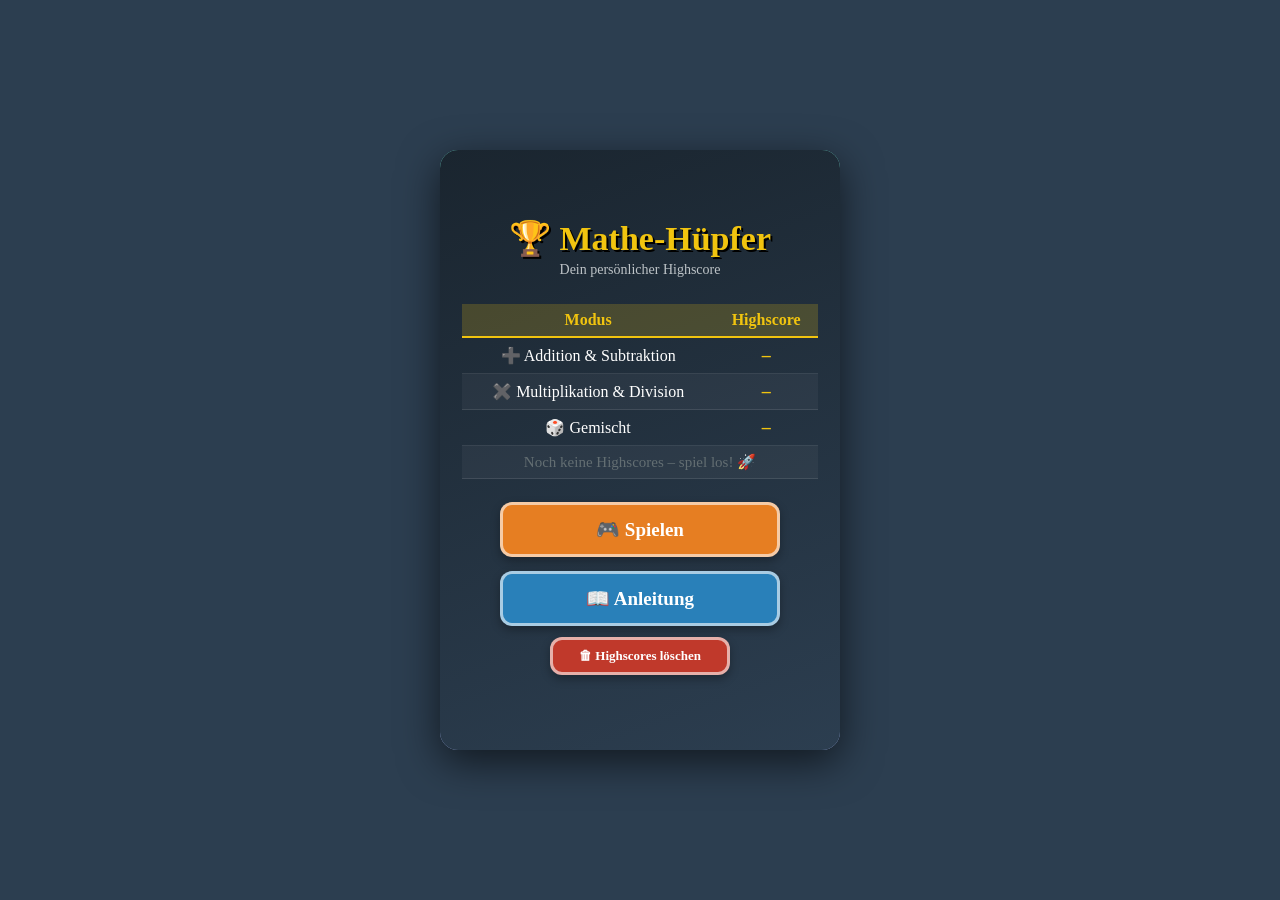
==== index.html @ c088469b "Create index.html" ====
<!DOCTYPE html>
<html lang="de">
<head>
    <meta charset="UTF-8">
    <meta name="viewport" content="width=device-width, initial-scale=1.0, maximum-scale=1.0, user-scalable=no">
    <meta name="theme-color" content="#f1c40f">
    <meta name="apple-mobile-web-app-capable" content="yes">
    <meta name="apple-mobile-web-app-status-bar-style" content="black-translucent">
    <meta name="apple-mobile-web-app-title" content="Mathe-Hüpfer">
    <link rel="manifest" href="manifest.json">
    <link rel="apple-touch-icon" href="mathe_jump.png">
    <title>Mathe-Hüpfer</title>
    <style>
        * { box-sizing: border-box; margin: 0; padding: 0; }
        body {
            background: #2c3e50;
            display: flex; justify-content: center; align-items: center;
            min-height: 100vh;
            font-family: 'Comic Sans MS', cursive;
            touch-action: none; overflow: hidden;
        }
        #app {
            position: relative; width: 400px; height: 600px;
            border-radius: 18px; overflow: hidden;
            box-shadow: 0 12px 40px rgba(0,0,0,0.6);
        }
        canvas {
            position: absolute; top: 0; left: 0;
            background: linear-gradient(to bottom, #74ebd5, #9face6);
        }

        /* ── Seiten ── */
        .page {
            position: absolute; top: 0; left: 0;
            width: 100%; height: 100%;
            display: none; flex-direction: column;
            justify-content: center; align-items: center;
            text-align: center; padding: 22px;
            z-index: 30; color: white;
        }
        .page.active { display: flex; }
        .page-bg { background: linear-gradient(160deg, #1a252f 0%, #2c3e50 100%); }
        .page-overlay { background: rgba(0,0,0,0.88); }

        /* ── Typografie ── */
        h1 { font-size: 34px; color: #f1c40f; text-shadow: 2px 2px 0 #000; margin-bottom: 4px; }
        h2 { font-size: 26px; color: #f1c40f; text-shadow: 2px 2px 0 #000; margin-bottom: 10px; }
        .subtitle { font-size: 14px; color: #bdc3c7; margin-bottom: 16px; }

        /* ── Buttons ── */
        .btn {
            display: block; width: 100%; max-width: 280px;
            padding: 13px 20px; font-size: 19px;
            font-family: inherit; font-weight: bold;
            color: white; border: 3px solid rgba(255,255,255,0.6);
            border-radius: 12px; cursor: pointer; margin: 7px auto;
            box-shadow: 0 4px 10px rgba(0,0,0,0.3);
            transition: transform 0.1s, opacity 0.1s;
        }
        .btn:active { transform: scale(0.95); opacity: 0.85; }
        .btn-green  { background: #27ae60; }
        .btn-blue   { background: #2980b9; }
        .btn-purple { background: #8e44ad; }
        .btn-orange { background: #e67e22; }
        .btn-gray   { background: #636e72; font-size: 15px; padding: 10px 20px; }
        .btn-red    { background: #c0392b; }

        /* ── HUD im Spiel ── */
        #hud {
            position: absolute; top: 0; left: 0; right: 0;
            display: none; justify-content: space-between; align-items: center;
            padding: 8px 14px; z-index: 20;
            background: rgba(0,0,0,0.25);
            color: white; font-size: 16px; font-weight: bold;
            text-shadow: 1px 1px 0 rgba(0,0,0,0.5);
        }
        #hud button {
            background: rgba(0,0,0,0.3); border: 2px solid white;
            color: white; font-family: inherit; font-size: 13px;
            padding: 4px 10px; border-radius: 8px; cursor: pointer;
        }
        #gadgetToast {
            position: absolute; bottom: 14px; left: 50%;
            transform: translateX(-50%);
            font-size: 22px; background: rgba(0,0,0,0.45);
            padding: 5px 16px; border-radius: 20px;
            color: white; white-space: nowrap;
            display: none; z-index: 25;
        }

        /* ── Mainpage Highscore ── */
        .hs-table {
            width: 100%; border-collapse: collapse;
            font-size: 16px; margin: 10px 0 16px 0;
        }
        .hs-table th {
            background: rgba(241,196,15,0.2);
            color: #f1c40f; padding: 7px; border-bottom: 2px solid #f1c40f;
        }
        .hs-table td { padding: 7px 5px; border-bottom: 1px solid rgba(255,255,255,0.1); }
        .hs-table tr:nth-child(even) td { background: rgba(255,255,255,0.04); }
        .hs-rank { color: #f1c40f; font-weight: bold; font-size: 18px; }
        .no-score { color: #636e72; font-size: 15px; padding: 10px 0; }

        /* ── Anleitung ── */
        .rule-box {
            background: rgba(255,255,255,0.08);
            border-radius: 10px; padding: 10px 14px;
            margin: 6px 0; font-size: 14px; line-height: 1.75;
            text-align: left; width: 100%;
        }
        .rule-box b { color: #f1c40f; }
        .gadget-grid {
            display: grid; grid-template-columns: 1fr 1fr;
            gap: 3px 10px; font-size: 13px; margin-top: 5px;
        }
    </style>
</head>
<body>
<div id="app">
    <canvas id="gameCanvas" width="400" height="600"></canvas>

    <!-- ═══════════════════════════════
         SEITE 1 – MAINPAGE / HIGHSCORE
    ═══════════════════════════════ -->
    <div id="pageMain" class="page page-bg active">
        <h1>🏆 Mathe-Hüpfer</h1>
        <p class="subtitle">Dein persönlicher Highscore</p>

        <table class="hs-table">
            <thead>
                <tr>
                    <th>Modus</th>
                    <th>Highscore</th>
                </tr>
            </thead>
            <tbody id="hsBody"></tbody>
        </table>

        <button class="btn btn-orange" onclick="showPage('pageMenu')">🎮 Spielen</button>
        <button class="btn btn-blue"   onclick="showPage('pageHelp')">📖 Anleitung</button>
        <button class="btn btn-red"    onclick="clearHighscores()" style="font-size:13px;padding:8px;max-width:180px;margin-top:4px;">🗑 Highscores löschen</button>
    </div>

    <!-- ═══════════════════════════════
         SEITE 2 – MODUS-AUSWAHL
    ═══════════════════════════════ -->
    <div id="pageMenu" class="page page-overlay">
        <h2>Was möchtest<br>du üben?</h2>
        <button class="btn btn-green"  onclick="startGame('addsub')">➕ Addition &amp; Subtraktion</button>
        <button class="btn btn-blue"   onclick="startGame('muldiv')">✖️ Multiplikation &amp; Division</button>
        <button class="btn btn-purple" onclick="startGame('mixed')">🎲 Gemischt</button>
        <button class="btn btn-gray"   onclick="showPage('pageMain')">⬅ Zurück</button>
    </div>

    <!-- ═══════════════════════════════
         SEITE 3 – ANLEITUNG
    ═══════════════════════════════ -->
    <div id="pageHelp" class="page page-overlay">
        <h2>📖 Spielanleitung</h2>
        <div class="rule-box">
            <b>So geht's:</b><br>
            Hüpfe auf die Plattform mit der <b>richtigen Antwort</b>!<br>
            Falsche Plattformen <b>brechen weg</b>.<br>
            ⬅️ ➡️ Tasten oder Finger zum Steuern.
        </div>
        <div class="rule-box">
            <b>Gadgets:</b>
            <div class="gadget-grid">
                <div>🚀 Rakete – hoch fliegen</div>
                <div>🌀 Feder – Riesensprung</div>
                <div>🛡️ Schild – ein Fehler ok</div>
                <div>⭐ Stern – 2× Punkte</div>
                <div>❄️ Zeitlupe – mehr Zeit</div>
                <div>⚠️ Gadgets auf <b>falschen</b> Plattformen gehen verloren!</div>
            </div>
        </div>
        <div class="rule-box" style="font-size:13px;">
            <b>Wolken ☁️</b> sind sichere Plattformen ohne Rechnung.<br>
            <b>Schutzschild 🛡️</b> rettet dich einmal vor einer falschen Plattform.
        </div>
        <button class="btn btn-gray" onclick="showPage('pageMain')">⬅ Zurück</button>
    </div>

    <!-- ═══════════════════════════════
         SEITE 4 – SPIEL HUD
    ═══════════════════════════════ -->
    <div id="hud">
        <button onclick="pauseToMain()">⬅ Menü</button>
        <span id="hudScore">Höhe: 0</span>
        <span id="hudHigh">⭐ 0</span>
    </div>
    <div id="gadgetToast"></div>

    <!-- ═══════════════════════════════
         SEITE 5 – GAME OVER
    ═══════════════════════════════ -->
    <div id="pageGameOver" class="page page-overlay" style="display:none;">
        <h2 style="color:#e74c3c;">Oh nein! 😢</h2>
        <p style="font-size:15px;color:#bdc3c7;">Die Plattform ist zerbrochen.</p>
        <p id="goScore" style="font-size:28px;font-weight:bold;margin:10px 0;">Höhe: 0</p>
        <p id="goHigh"  style="font-size:16px;color:#f1c40f;margin-bottom:14px;"></p>
        <button class="btn btn-orange" onclick="restartGame()">🔄 Nochmal</button>
        <button class="btn btn-gray"   onclick="pauseToMain()">⬅ Zum Menü</button>
    </div>
</div>

<script>
// ══════════════════════════════════════════════
// PWA Service Worker registrieren
// ══════════════════════════════════════════════
if('serviceWorker' in navigator) {
    navigator.serviceWorker.register('./sw.js').catch(()=>{});
}

// ══════════════════════════════════════════════
// NAVIGATION
// ══════════════════════════════════════════════
const PAGES = ['pageMain','pageMenu','pageHelp'];
function showPage(id) {
    PAGES.forEach(p => {
        const el = document.getElementById(p);
        el.style.display = 'none';
        el.classList.remove('active');
    });
    const target = document.getElementById(id);
    target.style.display = 'flex';
    target.classList.add('active');
    if(id === 'pageMain') renderHighscores();
}

// ══════════════════════════════════════════════
// HIGHSCORE
// ══════════════════════════════════════════════
const HS_KEYS = {
    addsub: { label: '➕ Addition & Subtraktion', key: 'hs_addsub' },
    muldiv: { label: '✖️ Multiplikation & Division', key: 'hs_muldiv' },
    mixed:  { label: '🎲 Gemischt',                key: 'hs_mixed'  },
};
function getHS(mode) { return parseInt(localStorage.getItem(HS_KEYS[mode].key)||'0'); }
function setHS(mode, val) { localStorage.setItem(HS_KEYS[mode].key, val); }

function renderHighscores() {
    const tbody = document.getElementById('hsBody');
    tbody.innerHTML = '';
    let any = false;
    Object.entries(HS_KEYS).forEach(([mode, info], i) => {
        const hs = getHS(mode);
        const medals = ['🥇','🥈','🥉'];
        const tr = document.createElement('tr');
        tr.innerHTML = `
            <td>${info.label}</td>
            <td class="hs-rank">${hs > 0 ? medals[i]+' '+hs : '–'}</td>`;
        tbody.appendChild(tr);
        if(hs > 0) any = true;
    });
    if(!any) {
        const tr = document.createElement('tr');
        tr.innerHTML = `<td colspan="2" class="no-score">Noch keine Highscores – spiel los! 🚀</td>`;
        tbody.appendChild(tr);
    }
}

function clearHighscores() {
    if(confirm('Alle Highscores wirklich löschen?')) {
        Object.values(HS_KEYS).forEach(info => localStorage.removeItem(info.key));
        renderHighscores();
    }
}

// ══════════════════════════════════════════════
// AUDIO
// ══════════════════════════════════════════════
const audioCtx = new (window.AudioContext || window.webkitAudioContext)();
function playSound(type) {
    if(audioCtx.state==='suspended') audioCtx.resume();
    const osc=audioCtx.createOscillator(), gain=audioCtx.createGain();
    osc.connect(gain); gain.connect(audioCtx.destination);
    const t=audioCtx.currentTime;
    const s=(o,f0,f1,dur,wave='sine',vol=0.2)=>{
        osc.type=wave;osc.frequency.setValueAtTime(f0,t);
        osc.frequency.exponentialRampToValueAtTime(f1,t+dur);
        gain.gain.setValueAtTime(vol,t);gain.gain.exponentialRampToValueAtTime(0.01,t+dur);
        osc.start();osc.stop(t+dur);
    };
    if(type==='jump')   s('sine',400,800,0.1);
    else if(type==='break')  s('sawtooth',150,30,0.2,undefined,0.3);
    else if(type==='spring') s('square',300,900,0.3);
    else if(type==='rocket') s('sawtooth',100,600,1.2,undefined,0.4);
    else if(type==='shield') s('sine',500,900,0.3);
    else if(type==='star')   s('sine',800,1200,0.15);
    else if(type==='slow')   { osc.type='sine';osc.frequency.setValueAtTime(300,t);osc.frequency.linearRampToValueAtTime(100,t+0.5);gain.gain.setValueAtTime(0.2,t);gain.gain.exponentialRampToValueAtTime(0.01,t+0.5);osc.start();osc.stop(t+0.5);}
}

// ══════════════════════════════════════════════
// SPIEL
// ══════════════════════════════════════════════
const canvas = document.getElementById('gameCanvas');
const ctx = canvas.getContext('2d');
const hud = document.getElementById('hud');
const hudScore = document.getElementById('hudScore');
const hudHigh = document.getElementById('hudHigh');
const toast = document.getElementById('gadgetToast');
const pageGO = document.getElementById('pageGameOver');

const BASE_GRAVITY=0.25, JUMP=-9, SPRING=-15, ROCKET_SPD=-18;
let gameRunning=false, currentMode='mixed';
let score=0, highScore=0;
let multi=1, shield=false, slow=false, slowT=0, starT=0;
let player={x:200,y:300,r:12,vy:0,state:'normal',timer:0};
let targetX=200, platforms=[];
const PW=90, PH=50; // Platform Width/Height

const GADGETS=[
    {id:'rocket',emoji:'🚀',chance:0.06},
    {id:'spring',emoji:'🌀',chance:0.12},
    {id:'shield',emoji:'🛡️',chance:0.10},
    {id:'star',  emoji:'⭐',chance:0.08},
    {id:'slow',  emoji:'❄️',chance:0.08},
];
function pickGadget(){let r=Math.random(),acc=0;for(let g of GADGETS){acc+=g.chance;if(r<acc)return g.id;}return null;}
function rnd(a,b){return Math.floor(Math.random()*(b-a+1))+a;}

function genProblem(){
    let a,b,ans,eq,op;
    const ops=currentMode==='addsub'?['+','-']:currentMode==='muldiv'?['*','÷']:['+','-','*','÷'];
    op=ops[Math.floor(Math.random()*ops.length)];
    if(op==='+'){a=rnd(10,50);b=rnd(10,50);ans=a+b;eq=`${a} + ${b}`;}
    else if(op==='-'){a=rnd(20,100);b=rnd(5,a-1);ans=a-b;eq=`${a} - ${b}`;}
    else if(op==='*'){a=rnd(2,10);b=rnd(2,10);ans=a*b;eq=`${a} × ${b}`;}
    else{b=rnd(2,10);ans=rnd(2,10);a=b*ans;eq=`${a} ÷ ${b}`;}
    let w;do{w=ans+rnd(1,5)*(Math.random()>0.5?1:-1);}while(w<0||w===ans);
    return{eq,ans,w};
}

function createFloor(y){
    if(Math.random()<0.15){
        platforms.push({x:rnd(80,230),y,type:'cloud',item:null});
    } else {
        const p=genProblem();
        const opts=[p.ans,p.w].sort(()=>Math.random()-0.5);
        const x1=rnd(10,110), x2=rnd(200,300);
        platforms.push({x:x1,y,type:'math',correct:opts[0]===p.ans,eq:p.eq,ans:opts[0],broken:false,item:pickGadget()});
        platforms.push({x:x2,y,type:'math',correct:opts[1]===p.ans,eq:p.eq,ans:opts[1],broken:false,item:pickGadget()});
    }
}

function initPlatforms(){
    platforms=[];
    platforms.push({x:155,y:550,type:'cloud',item:null});
    for(let i=1;i<7;i++) createFloor(550-i*115);
}

function showToast(txt){
    toast.innerText=txt; toast.style.display='block';
    clearTimeout(toast._t);
    toast._t=setTimeout(()=>toast.style.display='none',2000);
}

function activateGadget(id){
    if(id==='rocket'){playSound('rocket');player.state='rocket';player.timer=80;showToast('🚀 Rakete!');}
    else if(id==='spring'){playSound('spring');player.vy=SPRING;showToast('🌀 Superfeder!');}
    else if(id==='shield'){playSound('shield');shield=true;showToast('🛡️ Schutzschild!');}
    else if(id==='star'){playSound('star');multi=2;starT=300;showToast('⭐ 2× Punkte!');}
    else if(id==='slow'){playSound('slow');slow=true;slowT=180;showToast('❄️ Zeitlupe!');}
}

// Tastatur
const keys={};
window.addEventListener('keydown',e=>keys[e.key]=true);
window.addEventListener('keyup',e=>keys[e.key]=false);
canvas.addEventListener('mousemove',e=>{targetX=e.clientX-canvas.getBoundingClientRect().left;});
canvas.addEventListener('touchmove',e=>{e.preventDefault();targetX=e.touches[0].clientX-canvas.getBoundingClientRect().left;},{passive:false});

// ── Höhenzähler: akkumuliert echte Pixel, zeigt aber /20 an ──
let rawHeight = 0; // Summierte Pixel nach oben

function update(){
    if(!gameRunning) return;
    const gravity = slow ? BASE_GRAVITY*0.45 : BASE_GRAVITY;
    const ms      = slow ? 4 : 8;

    if(keys['ArrowLeft']||keys['a'])  targetX -= ms;
    if(keys['ArrowRight']||keys['d']) targetX += ms;

    if(slowT>0){slowT--;if(slowT<=0)slow=false;}
    if(starT>0){starT--;if(starT<=0)multi=1;}

    if(player.state==='rocket'){
        player.vy=ROCKET_SPD; player.timer--;
        if(player.timer<=0){player.state='normal';player.vy=JUMP;}
    } else {
        player.vy+=gravity;
    }

    player.x += (targetX-player.x)*0.2;
    if(player.x > canvas.width+player.r){player.x=-player.r; targetX=player.x;}
    if(player.x < -player.r){player.x=canvas.width+player.r; targetX=player.x;}
    player.y += player.vy;

    // Kollision
    if(player.vy>0 && player.state!=='rocket'){
        let hit=null;
        for(const p of platforms){
            if(p.broken) continue;
            const onX = player.x > p.x-(player.r/2) && player.x < p.x+PW+(player.r/2);
            const onY = player.y+player.r >= p.y && player.y+player.r <= p.y+18;
            if(onX&&onY){hit=p;break;}
        }
        if(hit){
            if(hit.type==='cloud'||hit.correct){
                if(hit.item){activateGadget(hit.item);hit.item=null;}
                else{playSound('jump');player.vy=JUMP;}
                player.y=hit.y-player.r;
            } else {
                if(shield){
                    shield=false;playSound('shield');
                    player.vy=JUMP;player.y=hit.y-player.r;
                    hit.broken=true;showToast('🛡️ Schutzschild benutzt!');
                } else {
                    playSound('break');hit.broken=true;
                }
            }
        }
    }

    // Kamera scrollt wenn Spieler über Mitte
    const mid = canvas.height/2;
    if(player.y < mid){
        const diff = mid - player.y;
        player.y = mid;
        // Höhenzähler: rohe Pixel akkumulieren, skaliert /20 anzeigen
        rawHeight += diff;
        score = Math.floor(rawHeight / 20) * multi;
        hudScore.innerText = 'Höhe: '+score;
        if(score > highScore) {
            highScore = score;
            hudHigh.innerText = '⭐ '+highScore;
        }
        platforms.forEach(p=>p.y+=diff);
    }

    // Alte Plattformen entfernen, neue generieren
    platforms = platforms.filter(p=>p.y < canvas.height+60);
    if(platforms[platforms.length-1].y > 100) createFloor(platforms[platforms.length-1].y-115);

    // Game Over
    if(player.y > canvas.height){
        gameRunning=false;
        const prev = getHS(currentMode);
        if(score > prev) setHS(currentMode, score);
        document.getElementById('goScore').innerText = 'Erreichte Höhe: '+score;
        document.getElementById('goHigh').innerText  = score>prev ? '🎉 Neuer Highscore!' : 'Highscore: '+Math.max(score,prev);
        pageGO.style.display='flex';
        hud.style.display='none';
        toast.style.display='none';
    }
}

function drawGadgetIcon(p){
    if(!p.item) return;
    const g=GADGETS.find(g=>g.id===p.item);
    if(!g) return;
    ctx.font='17px serif'; ctx.textAlign='center';
    ctx.fillText(g.emoji, p.x+PW/2, p.y-6);
}

function draw(){
    ctx.clearRect(0,0,canvas.width,canvas.height);

    if(slow){ctx.fillStyle='rgba(100,180,255,0.07)';ctx.fillRect(0,0,canvas.width,canvas.height);}
    if(shield){ctx.strokeStyle='rgba(255,215,0,0.55)';ctx.lineWidth=8;ctx.strokeRect(4,4,canvas.width-8,canvas.height-8);}
    if(multi>1){ctx.strokeStyle='rgba(255,140,0,0.55)';ctx.lineWidth=8;ctx.strokeRect(4,4,canvas.width-8,canvas.height-8);}

    for(const p of platforms){
        if(p.broken){
            ctx.fillStyle='rgba(231,76,60,0.45)';
            ctx.fillRect(p.x,p.y+10,PW/2-2,PH);
            ctx.fillRect(p.x+PW/2+2,p.y+20,PW/2-2,PH);
            continue;
        }
        if(p.type==='cloud'){
            ctx.fillStyle='rgba(255,255,255,0.92)';
            ctx.beginPath();
            ctx.arc(p.x+15,p.y+20,18,0,Math.PI*2);
            ctx.arc(p.x+45,p.y+10,22,0,Math.PI*2);
            ctx.arc(p.x+75,p.y+20,18,0,Math.PI*2);
            ctx.fill();
        } else {
            ctx.fillStyle='#f8c291';
            ctx.beginPath();
            if(ctx.roundRect)ctx.roundRect(p.x,p.y,PW,PH,8); else ctx.rect(p.x,p.y,PW,PH);
            ctx.fill();
            ctx.lineWidth=3; ctx.strokeStyle='#e55039'; ctx.stroke();
            ctx.fillStyle='#2c3e50'; ctx.font='bold 15px Comic Sans MS'; ctx.textAlign='center';
            ctx.fillText(p.eq, p.x+PW/2, p.y+19);
            ctx.fillStyle='#c0392b'; ctx.font='bold 19px Comic Sans MS';
            ctx.fillText('= '+p.ans, p.x+PW/2, p.y+41);
        }
        drawGadgetIcon(p);
    }

    if(gameRunning){
        if(shield){
            ctx.beginPath();ctx.arc(player.x,player.y,player.r+9,0,Math.PI*2);
            ctx.fillStyle='rgba(255,215,0,0.22)';ctx.fill();
            ctx.strokeStyle='gold';ctx.lineWidth=2;ctx.stroke();
        }
        if(multi>1){
            ctx.beginPath();ctx.arc(player.x,player.y,player.r+9,0,Math.PI*2);
            ctx.fillStyle='rgba(255,140,0,0.22)';ctx.fill();
        }
        ctx.fillStyle = player.state==='rocket' ? '#f1c40f' : '#38ada9';
        ctx.beginPath();ctx.arc(player.x,player.y,player.r,0,Math.PI*2);ctx.fill();
        ctx.lineWidth=2;ctx.strokeStyle='#fff';ctx.stroke();
        if(player.state==='rocket'){
            ctx.fillStyle='#e55039';ctx.beginPath();
            ctx.moveTo(player.x-6,player.y+player.r);
            ctx.lineTo(player.x, player.y+player.r+rnd(14,24));
            ctx.lineTo(player.x+6,player.y+player.r);ctx.fill();
        }
    }
    requestAnimationFrame(()=>{update();draw();});
}

// ══════════════════════════════════════════════
// SPIELSTEUERUNG
// ══════════════════════════════════════════════
function startGame(mode){
    if(audioCtx.state==='suspended') audioCtx.resume();
    currentMode = mode;
    highScore   = getHS(mode);
    PAGES.forEach(p=>document.getElementById(p).style.display='none');
    pageGO.style.display='none';
    hud.style.display='flex';
    hudHigh.innerText='⭐ '+highScore;
    rawHeight=0; score=0; multi=1; shield=false; slow=false; slowT=0; starT=0;
    player={x:200,y:300,r:12,vy:0,state:'normal',timer:0};
    targetX=200;
    for(let k in keys) keys[k]=false;
    initPlatforms();
    gameRunning=true;
}

function restartGame(){
    pageGO.style.display='none';
    startGame(currentMode);
}

function pauseToMain(){
    gameRunning=false;
    hud.style.display='none';
    pageGO.style.display='none';
    toast.style.display='none';
    showPage('pageMain');
}

// Audio-Unlock
document.body.addEventListener('click',()=>{if(audioCtx.state==='suspended')audioCtx.resume();},{once:true});
document.body.addEventListener('touchstart',()=>{if(audioCtx.state==='suspended')audioCtx.resume();},{once:true});

// Init
renderHighscores();
draw();
</script>
</body>
</html>
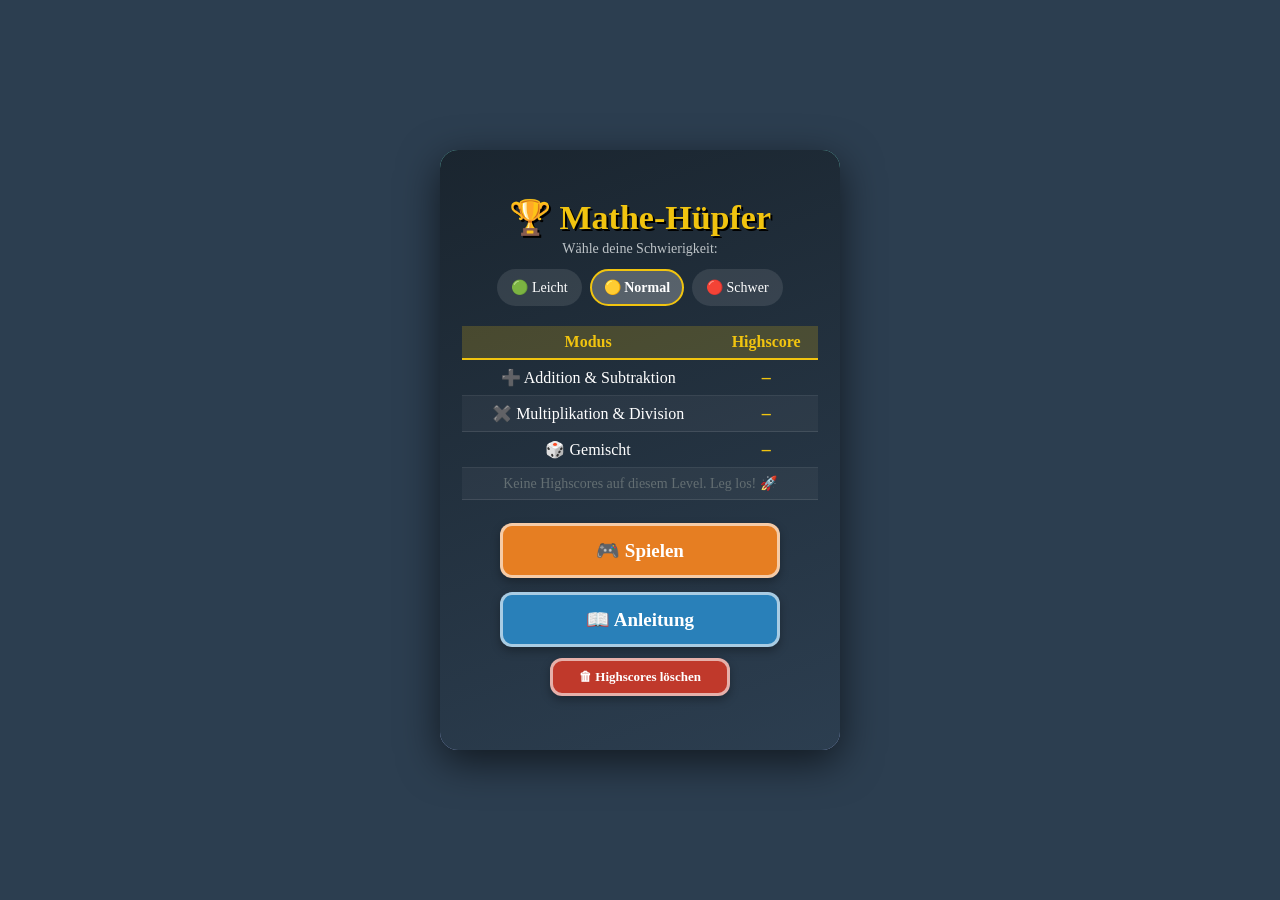
==== commit 93d67b8c: "Update index.html" ====
--- a/index.html
+++ b/index.html
@@ -45,7 +45,7 @@
         /* ── Typografie ── */
         h1 { font-size: 34px; color: #f1c40f; text-shadow: 2px 2px 0 #000; margin-bottom: 4px; }
         h2 { font-size: 26px; color: #f1c40f; text-shadow: 2px 2px 0 #000; margin-bottom: 10px; }
-        .subtitle { font-size: 14px; color: #bdc3c7; margin-bottom: 16px; }
+        .subtitle { font-size: 14px; color: #bdc3c7; margin-bottom: 12px; }
 
         /* ── Buttons ── */
         .btn {
@@ -65,6 +65,17 @@
         .btn-gray   { background: #636e72; font-size: 15px; padding: 10px 20px; }
         .btn-red    { background: #c0392b; }
 
+        /* ── Schwierigkeitsgrad ── */
+        .diff-selector {
+            display: flex; justify-content: center; gap: 8px; margin-bottom: 15px;
+        }
+        .btn-diff {
+            background: rgba(255,255,255,0.1); border: 2px solid transparent;
+            color: white; padding: 8px 12px; border-radius: 20px; font-family: inherit;
+            font-size: 14px; cursor: pointer; transition: 0.2s;
+        }
+        .btn-diff.active { background: rgba(255,255,255,0.25); border-color: #f1c40f; font-weight: bold; }
+
         /* ── HUD im Spiel ── */
         #hud {
             position: absolute; top: 0; left: 0; right: 0;
@@ -91,7 +102,7 @@
         /* ── Mainpage Highscore ── */
         .hs-table {
             width: 100%; border-collapse: collapse;
-            font-size: 16px; margin: 10px 0 16px 0;
+            font-size: 16px; margin: 5px 0 16px 0;
         }
         .hs-table th {
             background: rgba(241,196,15,0.2);
@@ -100,7 +111,7 @@
         .hs-table td { padding: 7px 5px; border-bottom: 1px solid rgba(255,255,255,0.1); }
         .hs-table tr:nth-child(even) td { background: rgba(255,255,255,0.04); }
         .hs-rank { color: #f1c40f; font-weight: bold; font-size: 18px; }
-        .no-score { color: #636e72; font-size: 15px; padding: 10px 0; }
+        .no-score { color: #636e72; font-size: 14px; padding: 10px 0; }
 
         /* ── Anleitung ── */
         .rule-box {
@@ -125,7 +136,14 @@
     ═══════════════════════════════ -->
     <div id="pageMain" class="page page-bg active">
         <h1>🏆 Mathe-Hüpfer</h1>
-        <p class="subtitle">Dein persönlicher Highscore</p>
+        <p class="subtitle">Wähle deine Schwierigkeit:</p>
+
+        <!-- SCHWIERIGKEITS-WAHL -->
+        <div class="diff-selector">
+            <button id="btnEasy" class="btn-diff" onclick="changeDiff('easy')">🟢 Leicht</button>
+            <button id="btnNormal" class="btn-diff active" onclick="changeDiff('normal')">🟡 Normal</button>
+            <button id="btnHard" class="btn-diff" onclick="changeDiff('hard')">🔴 Schwer</button>
+        </div>
 
         <table class="hs-table">
             <thead>
@@ -214,6 +232,36 @@
 }
 
 // ══════════════════════════════════════════════
+// PHYSIK & SCHWIERIGKEIT
+// ══════════════════════════════════════════════
+const DIFF_SETTINGS = {
+    easy:   { g: 0.15, j: -7,  s: -11.5, r: -12, ms: 5 },
+    normal: { g: 0.20, j: -8,  s: -13.5, r: -15, ms: 6.5 },
+    hard:   { g: 0.25, j: -9,  s: -15,   r: -18, ms: 8 }
+};
+
+let currentDifficulty = 'normal';
+let BASE_GRAVITY = DIFF_SETTINGS.normal.g;
+let JUMP = DIFF_SETTINGS.normal.j;
+let SPRING = DIFF_SETTINGS.normal.s;
+let ROCKET_SPD = DIFF_SETTINGS.normal.r;
+let MOVE_SPEED = DIFF_SETTINGS.normal.ms;
+
+function changeDiff(diff) {
+    currentDifficulty = diff;
+    document.querySelectorAll('.btn-diff').forEach(b => b.classList.remove('active'));
+    document.getElementById('btn' + diff.charAt(0).toUpperCase() + diff.slice(1)).classList.add('active');
+    
+    BASE_GRAVITY = DIFF_SETTINGS[diff].g;
+    JUMP = DIFF_SETTINGS[diff].j;
+    SPRING = DIFF_SETTINGS[diff].s;
+    ROCKET_SPD = DIFF_SETTINGS[diff].r;
+    MOVE_SPEED = DIFF_SETTINGS[diff].ms;
+
+    renderHighscores();
+}
+
+// ══════════════════════════════════════════════
 // NAVIGATION
 // ══════════════════════════════════════════════
 const PAGES = ['pageMain','pageMenu','pageHelp'];
@@ -230,40 +278,45 @@
 }
 
 // ══════════════════════════════════════════════
-// HIGHSCORE
-// ══════════════════════════════════════════════
-const HS_KEYS = {
-    addsub: { label: '➕ Addition & Subtraktion', key: 'hs_addsub' },
-    muldiv: { label: '✖️ Multiplikation & Division', key: 'hs_muldiv' },
-    mixed:  { label: '🎲 Gemischt',                key: 'hs_mixed'  },
+// HIGHSCORE (mit Schwierigkeitsgrad!)
+// ══════════════════════════════════════════════
+const HS_MODES = {
+    addsub: '➕ Addition & Subtraktion',
+    muldiv: '✖️ Multiplikation & Division',
+    mixed:  '🎲 Gemischt'
 };
-function getHS(mode) { return parseInt(localStorage.getItem(HS_KEYS[mode].key)||'0'); }
-function setHS(mode, val) { localStorage.setItem(HS_KEYS[mode].key, val); }
+function getHS(mode, diff) { return parseInt(localStorage.getItem(`hs_${mode}_${diff}`)||'0'); }
+function setHS(mode, diff, val) { localStorage.setItem(`hs_${mode}_${diff}`, val); }
 
 function renderHighscores() {
     const tbody = document.getElementById('hsBody');
     tbody.innerHTML = '';
     let any = false;
-    Object.entries(HS_KEYS).forEach(([mode, info], i) => {
-        const hs = getHS(mode);
-        const medals = ['🥇','🥈','🥉'];
+    const medals = ['🥇','🥈','🥉'];
+    let i = 0;
+
+    Object.entries(HS_MODES).forEach(([mode, label]) => {
+        const hs = getHS(mode, currentDifficulty);
         const tr = document.createElement('tr');
         tr.innerHTML = `
-            <td>${info.label}</td>
+            <td>${label}</td>
             <td class="hs-rank">${hs > 0 ? medals[i]+' '+hs : '–'}</td>`;
         tbody.appendChild(tr);
         if(hs > 0) any = true;
+        i++;
     });
     if(!any) {
         const tr = document.createElement('tr');
-        tr.innerHTML = `<td colspan="2" class="no-score">Noch keine Highscores – spiel los! 🚀</td>`;
+        tr.innerHTML = `<td colspan="2" class="no-score">Keine Highscores auf diesem Level. Leg los! 🚀</td>`;
         tbody.appendChild(tr);
     }
 }
 
 function clearHighscores() {
-    if(confirm('Alle Highscores wirklich löschen?')) {
-        Object.values(HS_KEYS).forEach(info => localStorage.removeItem(info.key));
+    if(confirm('Alle Highscores auf allen Schwierigkeiten wirklich löschen?')) {
+        Object.keys(HS_MODES).forEach(mode => {
+            ['easy','normal','hard'].forEach(diff => localStorage.removeItem(`hs_${mode}_${diff}`));
+        });
         renderHighscores();
     }
 }
@@ -303,7 +356,6 @@
 const toast = document.getElementById('gadgetToast');
 const pageGO = document.getElementById('pageGameOver');
 
-const BASE_GRAVITY=0.25, JUMP=-9, SPRING=-15, ROCKET_SPD=-18;
 let gameRunning=false, currentMode='mixed';
 let score=0, highScore=0;
 let multi=1, shield=false, slow=false, slowT=0, starT=0;
@@ -365,20 +417,19 @@
     else if(id==='slow'){playSound('slow');slow=true;slowT=180;showToast('❄️ Zeitlupe!');}
 }
 
-// Tastatur
+// Tastatur & Touch
 const keys={};
 window.addEventListener('keydown',e=>keys[e.key]=true);
 window.addEventListener('keyup',e=>keys[e.key]=false);
 canvas.addEventListener('mousemove',e=>{targetX=e.clientX-canvas.getBoundingClientRect().left;});
 canvas.addEventListener('touchmove',e=>{e.preventDefault();targetX=e.touches[0].clientX-canvas.getBoundingClientRect().left;},{passive:false});
 
-// ── Höhenzähler: akkumuliert echte Pixel, zeigt aber /20 an ──
-let rawHeight = 0; // Summierte Pixel nach oben
+let rawHeight = 0; 
 
 function update(){
     if(!gameRunning) return;
     const gravity = slow ? BASE_GRAVITY*0.45 : BASE_GRAVITY;
-    const ms      = slow ? 4 : 8;
+    const ms      = slow ? MOVE_SPEED*0.6 : MOVE_SPEED;
 
     if(keys['ArrowLeft']||keys['a'])  targetX -= ms;
     if(keys['ArrowRight']||keys['d']) targetX += ms;
@@ -429,7 +480,6 @@
     if(player.y < mid){
         const diff = mid - player.y;
         player.y = mid;
-        // Höhenzähler: rohe Pixel akkumulieren, skaliert /20 anzeigen
         rawHeight += diff;
         score = Math.floor(rawHeight / 20) * multi;
         hudScore.innerText = 'Höhe: '+score;
@@ -440,15 +490,14 @@
         platforms.forEach(p=>p.y+=diff);
     }
 
-    // Alte Plattformen entfernen, neue generieren
     platforms = platforms.filter(p=>p.y < canvas.height+60);
     if(platforms[platforms.length-1].y > 100) createFloor(platforms[platforms.length-1].y-115);
 
     // Game Over
     if(player.y > canvas.height){
         gameRunning=false;
-        const prev = getHS(currentMode);
-        if(score > prev) setHS(currentMode, score);
+        const prev = getHS(currentMode, currentDifficulty);
+        if(score > prev) setHS(currentMode, currentDifficulty, score);
         document.getElementById('goScore').innerText = 'Erreichte Höhe: '+score;
         document.getElementById('goHigh').innerText  = score>prev ? '🎉 Neuer Highscore!' : 'Highscore: '+Math.max(score,prev);
         pageGO.style.display='flex';
@@ -529,7 +578,7 @@
 function startGame(mode){
     if(audioCtx.state==='suspended') audioCtx.resume();
     currentMode = mode;
-    highScore   = getHS(mode);
+    highScore   = getHS(mode, currentDifficulty);
     PAGES.forEach(p=>document.getElementById(p).style.display='none');
     pageGO.style.display='none';
     hud.style.display='flex';
@@ -555,12 +604,11 @@
     showPage('pageMain');
 }
 
-// Audio-Unlock
 document.body.addEventListener('click',()=>{if(audioCtx.state==='suspended')audioCtx.resume();},{once:true});
 document.body.addEventListener('touchstart',()=>{if(audioCtx.state==='suspended')audioCtx.resume();},{once:true});
 
 // Init
-renderHighscores();
+changeDiff('normal'); // Startet standardmäßig auf "Normal"
 draw();
 </script>
 </body>
